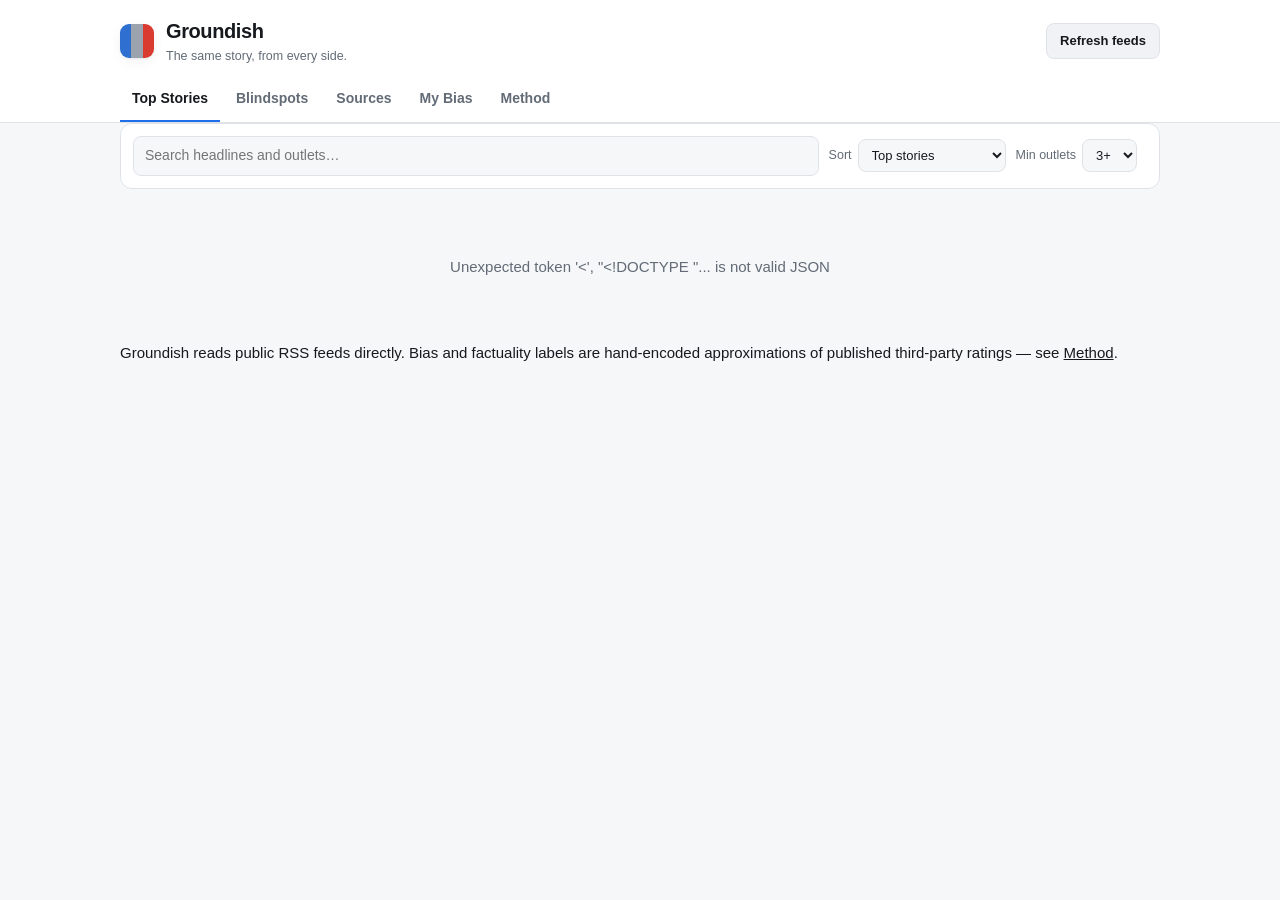
==== web/index.html @ ec44b1c5 "Groundish: a news aggregator that shows every side of a story Pulls ~100 RSS feeds from 66 outlets a" ====
<!doctype html>
<html lang="en">
<head>
<meta charset="utf-8">
<meta name="viewport" content="width=device-width, initial-scale=1">
<title>Groundish — the same story, from every side</title>
<link rel="stylesheet" href="styles.css">
<link rel="icon" href="data:image/svg+xml,<svg xmlns='http://www.w3.org/2000/svg' viewBox='0 0 32 32'><rect width='32' height='32' rx='7' fill='%23111827'/><rect x='5' y='12' width='7' height='8' fill='%233b82f6'/><rect x='12' y='12' width='8' height='8' fill='%23a1a1aa'/><rect x='20' y='12' width='7' height='8' fill='%23ef4444'/></svg>">
</head>
<body>

<header class="topbar">
  <div class="wrap topbar-inner">
    <div class="brand">
      <span class="logo" aria-hidden="true"><i class="l"></i><i class="c"></i><i class="r"></i></span>
      <div>
        <h1>Groundish</h1>
        <p class="tagline">The same story, from every side.</p>
      </div>
    </div>
    <div class="topbar-actions">
      <span id="freshness" class="freshness" title="When the feeds were last pulled"></span>
      <button id="refresh" class="btn">Refresh feeds</button>
    </div>
  </div>
  <nav class="wrap tabs" id="tabs">
    <button class="tab active" data-view="stories">Top Stories</button>
    <button class="tab" data-view="blindspots">Blindspots <span class="tab-count" id="blindspot-count"></span></button>
    <button class="tab" data-view="sources">Sources</button>
    <button class="tab" data-view="bias">My Bias</button>
    <button class="tab" data-view="about">Method</button>
  </nav>
</header>

<main class="wrap" id="main">

  <section class="panel" id="filters">
    <input type="search" id="q" class="search" placeholder="Search headlines and outlets…" autocomplete="off">
    <label class="field">Sort
      <select id="sort">
        <option value="rank">Top stories</option>
        <option value="outlets">Most outlets</option>
        <option value="newest">Newest</option>
        <option value="left">Most left-covered</option>
        <option value="right">Most right-covered</option>
      </select>
    </label>
    <label class="field">Min outlets
      <select id="min_outlets">
        <option value="2">2+</option>
        <option value="3" selected>3+</option>
        <option value="5">5+</option>
        <option value="8">8+</option>
      </select>
    </label>
    <span class="result-count" id="result-count"></span>
  </section>

  <div id="view"></div>
</main>

<div class="modal-backdrop" id="modal-backdrop" hidden>
  <div class="modal" role="dialog" aria-modal="true" aria-labelledby="modal-title">
    <button class="modal-close" id="modal-close" aria-label="Close">×</button>
    <div id="modal-body"></div>
  </div>
</div>

<footer class="wrap foot">
  <p>Groundish reads public RSS feeds directly. Bias and factuality labels are hand-encoded
     approximations of published third-party ratings — see <a href="#" data-view="about" class="inline-tab">Method</a>.</p>
</footer>

<script src="app.js"></script>
</body>
</html>
---- web/styles.css ----
/* Groundish — light and dark, no build step, no web fonts. */
:root {
  --bg: #f6f7f9;
  --surface: #ffffff;
  --surface-2: #f0f2f5;
  --border: #dfe3e8;
  --text: #16191d;
  --muted: #626b76;
  --faint: #8d96a0;
  --accent: #1f6feb;

  --left: #2f6fd0;
  --lean_left: #7aa7e8;
  --center: #9aa3ae;
  --lean_right: #ef9b86;
  --right: #d93b30;

  --ok: #17803d;
  --warn: #b45309;
  --bad: #b91c1c;
  --radius: 12px;
  --shadow: 0 1px 2px rgba(16,24,40,.06), 0 4px 14px rgba(16,24,40,.05);
}
@media (prefers-color-scheme: dark) {
  :root {
    --bg: #0d1117;
    --surface: #161b22;
    --surface-2: #1c232c;
    --border: #2a323d;
    --text: #e6edf3;
    --muted: #98a3b0;
    --faint: #6e7c8c;
    --accent: #58a6ff;
    --left: #4b8bee;
    --lean_left: #6f9be0;
    --center: #8b95a1;
    --lean_right: #e08a72;
    --right: #f0554a;
    --ok: #3fb950;
    --warn: #d29922;
    --bad: #f85149;
    --shadow: 0 1px 2px rgba(0,0,0,.4), 0 6px 20px rgba(0,0,0,.28);
  }
}

* { box-sizing: border-box; }
html { -webkit-text-size-adjust: 100%; }
body {
  margin: 0;
  background: var(--bg);
  color: var(--text);
  font: 15px/1.55 -apple-system, BlinkMacSystemFont, "Segoe UI", Roboto, "Helvetica Neue", Arial, sans-serif;
}
a { color: inherit; }
.wrap { max-width: 1080px; margin: 0 auto; padding: 0 20px; }

/* ---------------------------------------------------------------- topbar */
.topbar {
  background: var(--surface);
  border-bottom: 1px solid var(--border);
  position: sticky; top: 0; z-index: 20;
}
.topbar-inner { display: flex; align-items: center; justify-content: space-between; gap: 16px; padding-top: 16px; padding-bottom: 12px; }
.brand { display: flex; align-items: center; gap: 12px; }
.logo { display: flex; width: 34px; height: 34px; border-radius: 9px; overflow: hidden; box-shadow: var(--shadow); }
.logo i { flex: 1; }
.logo .l { background: var(--left); }
.logo .c { background: var(--center); }
.logo .r { background: var(--right); }
h1 { font-size: 20px; margin: 0; letter-spacing: -.02em; }
.tagline { margin: 0; font-size: 12.5px; color: var(--muted); }
.topbar-actions { display: flex; align-items: center; gap: 12px; }
.freshness { font-size: 12.5px; color: var(--muted); white-space: nowrap; }
.freshness.busy { color: var(--accent); }

.btn {
  font: inherit; font-size: 13px; font-weight: 550;
  padding: 7px 13px; border-radius: 8px;
  border: 1px solid var(--border); background: var(--surface-2); color: var(--text);
  cursor: pointer;
}
.btn:hover { border-color: var(--accent); color: var(--accent); }
.btn:disabled { opacity: .55; cursor: default; }
.btn.ghost { background: transparent; }

.tabs { display: flex; gap: 4px; overflow-x: auto; }
.tab {
  font: inherit; font-size: 14px; font-weight: 550;
  background: none; border: 0; border-bottom: 2px solid transparent;
  color: var(--muted); padding: 10px 12px; cursor: pointer; white-space: nowrap;
}
.tab:hover { color: var(--text); }
.tab.active { color: var(--text); border-bottom-color: var(--accent); }
.tab-count:empty { display: none; }
.tab-count {
  font-size: 11px; background: var(--surface-2); border: 1px solid var(--border);
  border-radius: 20px; padding: 1px 7px; margin-left: 2px; color: var(--muted);
}

/* --------------------------------------------------------------- filters */
main { padding-top: 20px; padding-bottom: 48px; }
.panel {
  display: flex; flex-wrap: wrap; align-items: center; gap: 10px;
  background: var(--surface); border: 1px solid var(--border);
  border-radius: var(--radius); padding: 12px; margin-bottom: 18px;
}
.search {
  flex: 1 1 260px; min-width: 180px; font: inherit; font-size: 14px;
  padding: 8px 11px; border-radius: 8px; border: 1px solid var(--border);
  background: var(--bg); color: var(--text);
}
.search:focus, select:focus { outline: 2px solid var(--accent); outline-offset: -1px; }
.field { display: flex; align-items: center; gap: 6px; font-size: 12.5px; color: var(--muted); }
.field select {
  font: inherit; font-size: 13px; padding: 7px 9px; border-radius: 8px;
  border: 1px solid var(--border); background: var(--bg); color: var(--text);
}
.result-count { font-size: 12.5px; color: var(--faint); margin-left: auto; }

/* --------------------------------------------------------------- stories */
.story {
  background: var(--surface); border: 1px solid var(--border);
  border-radius: var(--radius); padding: 16px 18px; margin-bottom: 14px;
  box-shadow: var(--shadow);
}
.story h2 { overflow-wrap: anywhere; font-size: 17.5px; line-height: 1.35; margin: 0 0 6px; letter-spacing: -.01em; }
.story-meta { font-size: 12.5px; color: var(--muted); margin: 0 0 12px; }
.story-meta b { color: var(--text); font-weight: 600; }
.dot::before { content: "·"; margin: 0 7px; color: var(--faint); }

.badge {
  display: inline-block; font-size: 11px; font-weight: 700; letter-spacing: .04em;
  text-transform: uppercase; padding: 3px 9px; border-radius: 20px; margin-bottom: 8px;
}
.badge.bs-right { background: color-mix(in srgb, var(--right) 16%, transparent); color: var(--right); border: 1px solid color-mix(in srgb, var(--right) 40%, transparent); }
.badge.bs-left  { background: color-mix(in srgb, var(--left) 16%, transparent);  color: var(--left);  border: 1px solid color-mix(in srgb, var(--left) 40%, transparent); }

.biasbar { display: flex; height: 12px; border-radius: 6px; overflow: hidden; background: var(--surface-2); }
.biasbar span { display: block; transition: filter .15s; }
.biasbar span:hover { filter: brightness(1.15); }
.seg-left { background: var(--left); }
.seg-lean_left { background: var(--lean_left); }
.seg-center { background: var(--center); }
.seg-lean_right { background: var(--lean_right); }
.seg-right { background: var(--right); }

.biaslegend { display: flex; flex-wrap: wrap; gap: 14px; font-size: 12px; color: var(--muted); margin-top: 7px; }
.biaslegend i { display: inline-block; width: 8px; height: 8px; border-radius: 2px; margin-right: 5px; vertical-align: middle; }
.biaslegend b { color: var(--text); font-weight: 600; }

.pills { display: flex; flex-wrap: wrap; gap: 7px; margin-top: 12px; }
.pill {
  font-size: 11.5px; padding: 3px 9px; border-radius: 20px;
  border: 1px solid var(--border); background: var(--surface-2); color: var(--muted);
}
.pill b { color: var(--text); font-weight: 600; }
.pill.flag { border-color: color-mix(in srgb, var(--warn) 45%, transparent); color: var(--warn); }
.pill.high { color: var(--ok); }
.pill.low { color: var(--bad); }

.story-actions { margin-top: 12px; display: flex; gap: 8px; }

/* -------------------------------------------------------- framing / modal */
.framing { display: grid; gap: 10px; grid-template-columns: repeat(auto-fit, minmax(min(168px, 100%), 1fr)); margin-top: 14px; }
.frame {
  border: 1px solid var(--border); border-top-width: 3px; border-radius: 10px;
  padding: 10px 12px; background: var(--bg);
}
.frame.left { border-top-color: var(--left); }
.frame.lean_left { border-top-color: var(--lean_left); }
.frame.center { border-top-color: var(--center); }
.frame.lean_right { border-top-color: var(--lean_right); }
.frame.right { border-top-color: var(--right); }
.frame h4 { margin: 0 0 8px; font-size: 11px; text-transform: uppercase; letter-spacing: .05em; color: var(--muted); }
.frame h4 span { color: var(--faint); font-weight: 500; }
.frame a { overflow-wrap: anywhere; display: block; font-size: 13.5px; line-height: 1.4; text-decoration: none; margin-bottom: 9px; }
.frame a:hover .hl { text-decoration: underline; }
.frame .src { display: block; font-size: 11.5px; color: var(--muted); margin-top: 2px; }

.modal-backdrop {
  position: fixed; inset: 0; background: rgba(3,7,14,.55);
  display: flex; align-items: flex-start; justify-content: center;
  padding: 5vh 16px; z-index: 60; overflow-y: auto;
}
.modal {
  background: var(--surface); border: 1px solid var(--border); border-radius: 14px;
  max-width: 880px; width: 100%; padding: 22px; position: relative; box-shadow: var(--shadow);
}
.modal-close {
  position: absolute; top: 10px; right: 12px; background: none; border: 0;
  font-size: 26px; line-height: 1; color: var(--muted); cursor: pointer;
}
.modal h2 { margin: 0 8px 8px 0; font-size: 21px; line-height: 1.3; }
.modal h3 { font-size: 12px; text-transform: uppercase; letter-spacing: .05em; color: var(--muted); margin: 22px 0 10px; }

.outlet-row {
  display: flex; align-items: baseline; gap: 10px; padding: 9px 0;
  border-bottom: 1px solid var(--border);
}
.outlet-row:last-child { border-bottom: 0; }
.outlet-tag {
  flex: 0 0 132px; font-size: 12px; font-weight: 600;
  display: flex; align-items: center; gap: 6px;
}
.outlet-tag i { width: 8px; height: 8px; border-radius: 2px; flex: none; }
.outlet-row a { font-size: 14px; text-decoration: none; min-width: 0; overflow-wrap: anywhere; }
.outlet-row a:hover { text-decoration: underline; }
.outlet-row .when { margin-left: auto; font-size: 11.5px; color: var(--faint); white-space: nowrap; padding-left: 10px; }

/* --------------------------------------------------------------- sources */
.grid { display: grid; gap: 12px; grid-template-columns: repeat(auto-fill, minmax(min(255px, 100%), 1fr)); }
.card {
  background: var(--surface); border: 1px solid var(--border);
  border-left-width: 3px; border-radius: 10px; padding: 12px 14px;
}
.card.left { border-left-color: var(--left); }
.card.lean_left { border-left-color: var(--lean_left); }
.card.center { border-left-color: var(--center); }
.card.lean_right { border-left-color: var(--lean_right); }
.card.right { border-left-color: var(--right); }
.card h4 { margin: 0 0 3px; font-size: 14.5px; }
.card p { margin: 0; font-size: 12px; color: var(--muted); }
.card .n { float: right; font-size: 12px; color: var(--faint); font-variant-numeric: tabular-nums; }
.section-head { margin: 26px 0 12px; display: flex; align-items: baseline; gap: 10px; }
.section-head h3 { margin: 0; font-size: 15px; }
.section-head span { font-size: 12.5px; color: var(--muted); }

.stat-row { display: grid; gap: 12px; grid-template-columns: repeat(auto-fit, minmax(min(150px, 100%), 1fr)); margin-bottom: 8px; }
.stat { background: var(--surface); border: 1px solid var(--border); border-radius: 10px; padding: 13px 15px; }
.stat b { display: block; font-size: 24px; letter-spacing: -.02em; font-variant-numeric: tabular-nums; }
.stat span { font-size: 12px; color: var(--muted); }

table.owners { width: 100%; border-collapse: collapse; font-size: 13.5px; }
table.owners td { padding: 7px 0; border-bottom: 1px solid var(--border); }
table.owners td:last-child { text-align: right; color: var(--muted); font-variant-numeric: tabular-nums; }
.meter { height: 6px; border-radius: 3px; background: var(--accent); min-width: 2px; }

.prose { background: var(--surface); border: 1px solid var(--border); border-radius: var(--radius); padding: 20px 24px; }
.prose h3 { margin-top: 22px; font-size: 15px; }
.prose h3:first-child { margin-top: 0; }
.prose p, .prose li { color: var(--muted); font-size: 14px; }
.prose strong { color: var(--text); }
.prose code { background: var(--surface-2); padding: 1px 5px; border-radius: 4px; font-size: 12.5px; }

.empty { text-align: center; color: var(--muted); padding: 48px 20px; }
.spinner {
  width: 22px; height: 22px; border: 2.5px solid var(--border);
  border-top-color: var(--accent); border-radius: 50%;
  animation: spin .8s linear infinite; margin: 0 auto 12px;
}
@keyframes spin { to { transform: rotate(360deg); } }
[hidden] { display: none !important; }

@media (max-width: 700px) {
  .wrap { padding: 0 14px; }
  .result-count { margin-left: 0; }
  .topbar-inner { flex-wrap: wrap; }
  .search { flex-basis: 100%; }
  .story { padding: 14px; }
  .modal { padding: 18px 14px; }
  .outlet-row { flex-wrap: wrap; row-gap: 2px; }
  .outlet-tag { flex: 0 0 100%; }
  .outlet-row .when { margin-left: 0; padding-left: 0; }
}
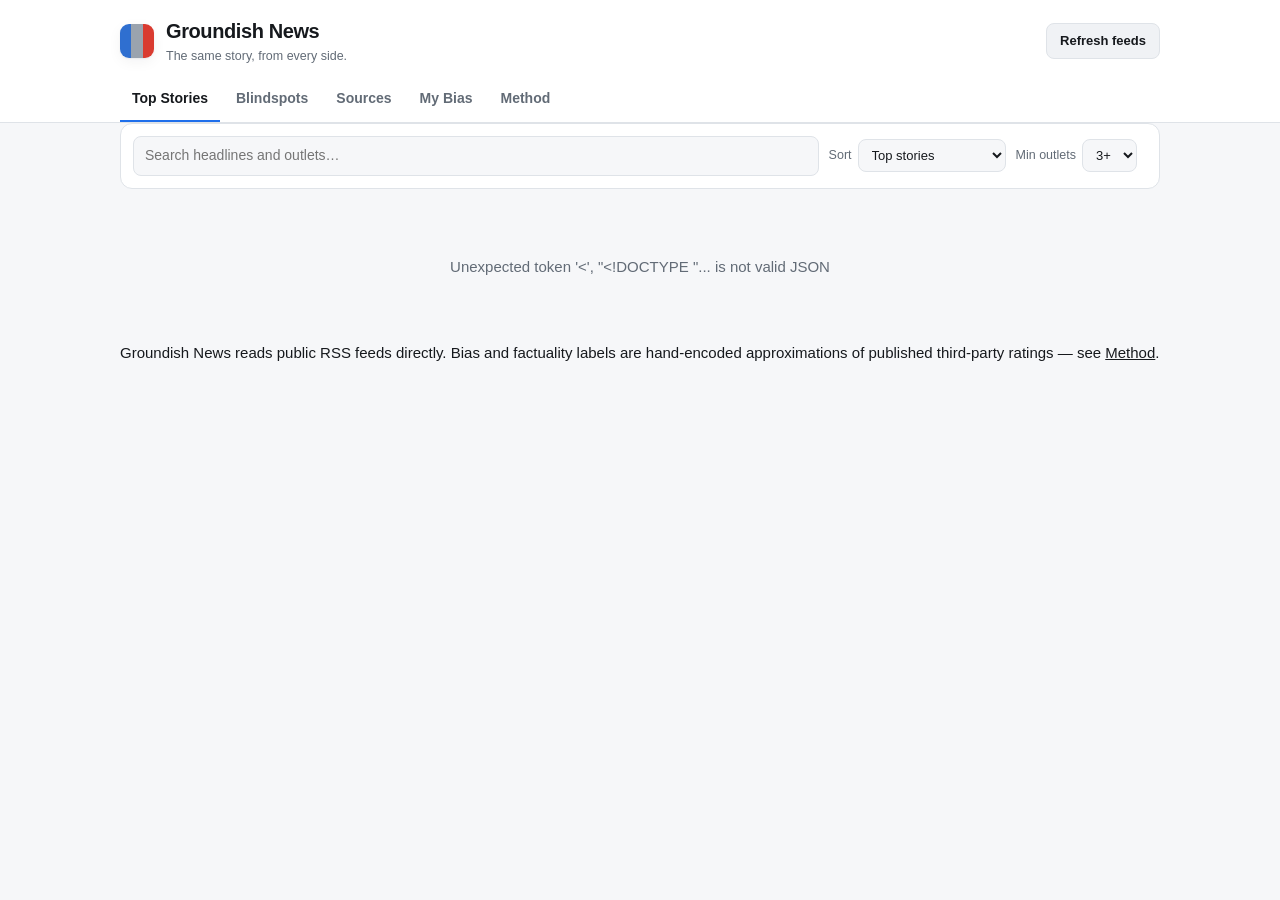
==== commit 72a262fc: "Add consensus summaries, rename to Groundish News Each story now carries a short, collapsible summar" ====
--- a/web/index.html
+++ b/web/index.html
@@ -3,7 +3,7 @@
 <head>
 <meta charset="utf-8">
 <meta name="viewport" content="width=device-width, initial-scale=1">
-<title>Groundish — the same story, from every side</title>
+<title>Groundish News — the same story, from every side</title>
 <link rel="stylesheet" href="styles.css">
 <link rel="icon" href="data:image/svg+xml,<svg xmlns='http://www.w3.org/2000/svg' viewBox='0 0 32 32'><rect width='32' height='32' rx='7' fill='%23111827'/><rect x='5' y='12' width='7' height='8' fill='%233b82f6'/><rect x='12' y='12' width='8' height='8' fill='%23a1a1aa'/><rect x='20' y='12' width='7' height='8' fill='%23ef4444'/></svg>">
 </head>
@@ -14,7 +14,7 @@
     <div class="brand">
       <span class="logo" aria-hidden="true"><i class="l"></i><i class="c"></i><i class="r"></i></span>
       <div>
-        <h1>Groundish</h1>
+        <h1>Groundish News</h1>
         <p class="tagline">The same story, from every side.</p>
       </div>
     </div>
@@ -67,7 +67,7 @@
 </div>
 
 <footer class="wrap foot">
-  <p>Groundish reads public RSS feeds directly. Bias and factuality labels are hand-encoded
+  <p>Groundish News reads public RSS feeds directly. Bias and factuality labels are hand-encoded
      approximations of published third-party ratings — see <a href="#" data-view="about" class="inline-tab">Method</a>.</p>
 </footer>
 
--- a/web/styles.css
+++ b/web/styles.css
@@ -128,6 +128,27 @@
 .story-meta b { color: var(--text); font-weight: 600; }
 .dot::before { content: "·"; margin: 0 7px; color: var(--faint); }
 
+/* Collapsible consensus summary under each headline. */
+.tldr { margin: -2px 0 11px; }
+.tldr > summary {
+  cursor: pointer; font-size: 12.5px; color: var(--muted);
+  list-style: none; display: inline-flex; align-items: center; gap: 5px;
+  user-select: none; padding: 2px 0;
+}
+.tldr > summary::-webkit-details-marker { display: none; }
+.tldr > summary::before {
+  content: "›"; font-size: 14px; line-height: 1;
+  transition: transform .15s ease; display: inline-block;
+}
+.tldr[open] > summary::before { transform: rotate(90deg); }
+.tldr > summary:hover { color: var(--accent); }
+.tldr .body {
+  margin: 7px 0 0; padding: 0 0 0 11px;
+  border-left: 2px solid var(--border);
+  font-size: 13.5px; line-height: 1.5; color: var(--text);
+}
+.tldr .via { display: block; margin-top: 6px; font-size: 11.5px; color: var(--faint); }
+
 .badge {
   display: inline-block; font-size: 11px; font-weight: 700; letter-spacing: .04em;
   text-transform: uppercase; padding: 3px 9px; border-radius: 20px; margin-bottom: 8px;
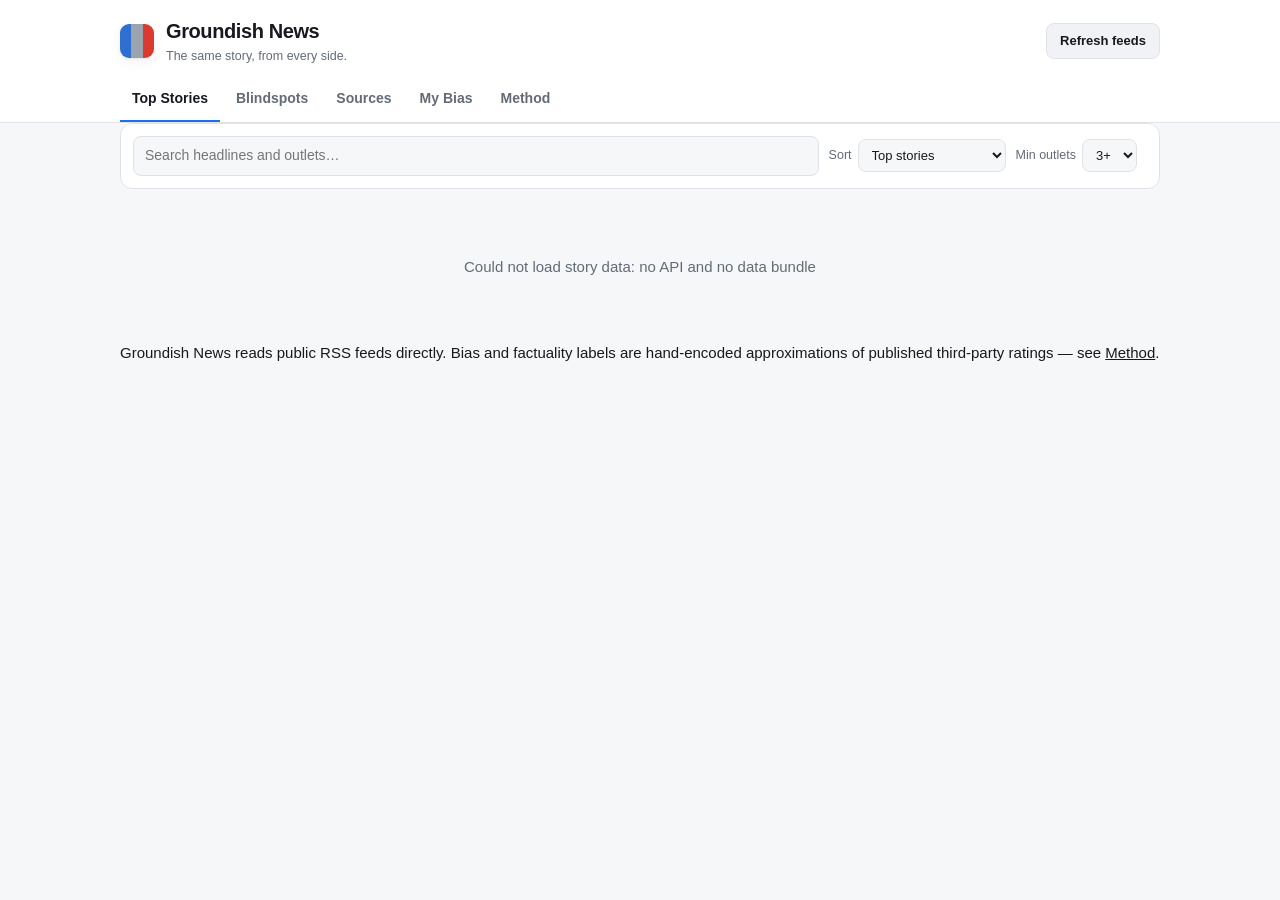
==== commit d019cf01: "Write summaries on demand, falling back to the extract when quota runs out Pre-generating 200 summar" ====
--- a/web/index.html
+++ b/web/index.html
@@ -20,6 +20,7 @@
     </div>
     <div class="topbar-actions">
       <span id="freshness" class="freshness" title="When the feeds were last pulled"></span>
+      <button id="keybtn" class="btn ghost" hidden>Gemini key</button>
       <button id="refresh" class="btn">Refresh feeds</button>
     </div>
   </div>
@@ -31,6 +32,20 @@
     <button class="tab" data-view="about">Method</button>
   </nav>
 </header>
+
+<div class="keypanel" id="keypanel" hidden>
+  <p>Paste a Google AI Studio key to write summaries on demand. It is stored only in
+     this browser — never sent anywhere except Google, and never in the repository.
+     Free keys: <a href="https://aistudio.google.com/apikey" target="_blank"
+     rel="noopener noreferrer">aistudio.google.com/apikey</a></p>
+  <input id="keyinput" type="password" placeholder="AI Studio API key" autocomplete="off"
+         spellcheck="false">
+  <div class="row">
+    <button id="keysave" class="btn">Save</button>
+    <button id="keyclear" class="btn ghost">Clear</button>
+    <span id="keystate" class="freshness"></span>
+  </div>
+</div>
 
 <main class="wrap" id="main">
 
--- a/web/styles.css
+++ b/web/styles.css
@@ -149,6 +149,36 @@
 }
 .tldr .via { display: block; margin-top: 6px; font-size: 11.5px; color: var(--faint); }
 
+/* "Write with Gemini" control inside a summary toggle. */
+.tldr > summary .gen {
+  margin-left: 10px; font: inherit; font-size: 11px; font-weight: 600;
+  padding: 2px 9px; border-radius: 20px; cursor: pointer;
+  border: 1px solid var(--border); background: var(--surface-2); color: var(--muted);
+}
+.tldr > summary .gen:hover:not(:disabled) { color: var(--accent); border-color: var(--accent); }
+.tldr > summary .gen:disabled { opacity: .7; cursor: default; }
+.tldr .note { color: var(--warn); }
+.dots::after {
+  content: "…"; display: inline-block; width: 1em; text-align: left;
+  animation: dots 1.2s steps(4, end) infinite;
+}
+@keyframes dots { 0% { content: ""; } 25% { content: "."; } 50% { content: ".."; } 75% { content: "…"; } }
+
+/* Key entry, shown only where the browser must supply its own credential. */
+.keypanel {
+  position: absolute; right: 20px; top: 62px; z-index: 40;
+  width: min(380px, calc(100vw - 32px));
+  background: var(--surface); border: 1px solid var(--border);
+  border-radius: 12px; padding: 14px; box-shadow: var(--shadow);
+}
+.keypanel p { margin: 0 0 10px; font-size: 12px; line-height: 1.5; color: var(--muted); }
+.keypanel input {
+  width: 100%; font: inherit; font-size: 13px; padding: 8px 10px;
+  border-radius: 8px; border: 1px solid var(--border);
+  background: var(--bg); color: var(--text);
+}
+.keypanel .row { display: flex; align-items: center; gap: 8px; margin-top: 10px; }
+
 .badge {
   display: inline-block; font-size: 11px; font-weight: 700; letter-spacing: .04em;
   text-transform: uppercase; padding: 3px 9px; border-radius: 20px; margin-bottom: 8px;
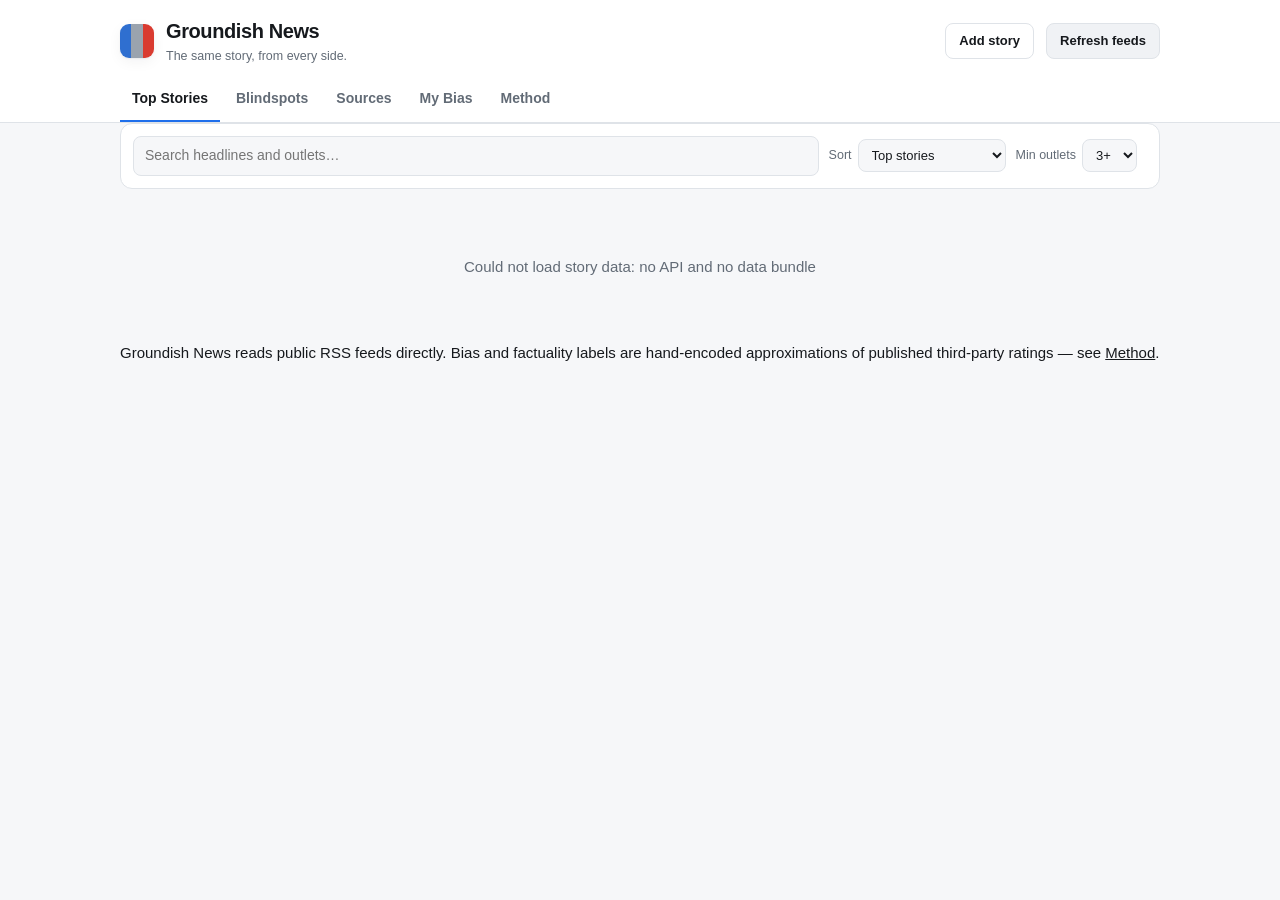
==== commit 6ce3ab48: "Add stories by searching world coverage, for what the feeds miss The feed list is a fixed set of fro" ====
--- a/web/index.html
+++ b/web/index.html
@@ -20,6 +20,7 @@
     </div>
     <div class="topbar-actions">
       <span id="freshness" class="freshness" title="When the feeds were last pulled"></span>
+      <button id="addbtn" class="btn ghost">Add story</button>
       <button id="keybtn" class="btn ghost" hidden>Gemini key</button>
       <button id="refresh" class="btn">Refresh feeds</button>
     </div>
@@ -32,6 +33,18 @@
     <button class="tab" data-view="about">Method</button>
   </nav>
 </header>
+
+<div class="keypanel" id="addpanel" hidden>
+  <p>Search world news coverage for a story these feeds missed, and add it to your
+     view. Type a few distinctive words — a name, a place, what happened.</p>
+  <input id="addinput" type="search" placeholder="e.g. Venkata Vasamsetty ICE detained"
+         autocomplete="off">
+  <div class="row">
+    <button id="addgo" class="btn">Search</button>
+    <span id="addstate" class="freshness"></span>
+  </div>
+  <div id="addresult"></div>
+</div>
 
 <div class="keypanel" id="keypanel" hidden>
   <p>Paste a Google AI Studio key to write summaries on demand. It is stored only in
--- a/web/styles.css
+++ b/web/styles.css
@@ -9,6 +9,7 @@
   --faint: #8d96a0;
   --accent: #1f6feb;
 
+  --unrated: #7a828c;
   --left: #2f6fd0;
   --lean_left: #7aa7e8;
   --center: #9aa3ae;
@@ -31,6 +32,7 @@
     --muted: #98a3b0;
     --faint: #6e7c8c;
     --accent: #58a6ff;
+    --unrated: #6b7280;
     --left: #4b8bee;
     --lean_left: #6f9be0;
     --center: #8b95a1;
@@ -178,12 +180,23 @@
   background: var(--bg); color: var(--text);
 }
 .keypanel .row { display: flex; align-items: center; gap: 8px; margin-top: 10px; }
+#addpanel { width: min(460px, calc(100vw - 32px)); }
+#addresult:not(:empty) {
+  margin-top: 12px; padding-top: 12px; border-top: 1px solid var(--border);
+  font-size: 12.5px; color: var(--muted); max-height: 260px; overflow-y: auto;
+}
+#addresult .hit { padding: 3px 0; }
+#addresult .hit b { color: var(--text); font-weight: 600; }
 
 .badge {
   display: inline-block; font-size: 11px; font-weight: 700; letter-spacing: .04em;
   text-transform: uppercase; padding: 3px 9px; border-radius: 20px; margin-bottom: 8px;
 }
 .badge.bs-right { background: color-mix(in srgb, var(--right) 16%, transparent); color: var(--right); border: 1px solid color-mix(in srgb, var(--right) 40%, transparent); }
+.badge.added {
+  background: color-mix(in srgb, var(--accent) 15%, transparent);
+  color: var(--accent); border: 1px solid color-mix(in srgb, var(--accent) 40%, transparent);
+}
 .badge.bs-left  { background: color-mix(in srgb, var(--left) 16%, transparent);  color: var(--left);  border: 1px solid color-mix(in srgb, var(--left) 40%, transparent); }
 
 .biasbar { display: flex; height: 12px; border-radius: 6px; overflow: hidden; background: var(--surface-2); }
@@ -194,6 +207,8 @@
 .seg-center { background: var(--center); }
 .seg-lean_right { background: var(--lean_right); }
 .seg-right { background: var(--right); }
+.seg-unrated { background: var(--unrated); background-image:
+  repeating-linear-gradient(45deg, rgba(255,255,255,.14) 0 4px, transparent 4px 8px); }
 
 .biaslegend { display: flex; flex-wrap: wrap; gap: 14px; font-size: 12px; color: var(--muted); margin-top: 7px; }
 .biaslegend i { display: inline-block; width: 8px; height: 8px; border-radius: 2px; margin-right: 5px; vertical-align: middle; }
@@ -222,6 +237,7 @@
 .frame.center { border-top-color: var(--center); }
 .frame.lean_right { border-top-color: var(--lean_right); }
 .frame.right { border-top-color: var(--right); }
+.frame.unrated { border-top-color: var(--unrated); }
 .frame h4 { margin: 0 0 8px; font-size: 11px; text-transform: uppercase; letter-spacing: .05em; color: var(--muted); }
 .frame h4 span { color: var(--faint); font-weight: 500; }
 .frame a { overflow-wrap: anywhere; display: block; font-size: 13.5px; line-height: 1.4; text-decoration: none; margin-bottom: 9px; }
